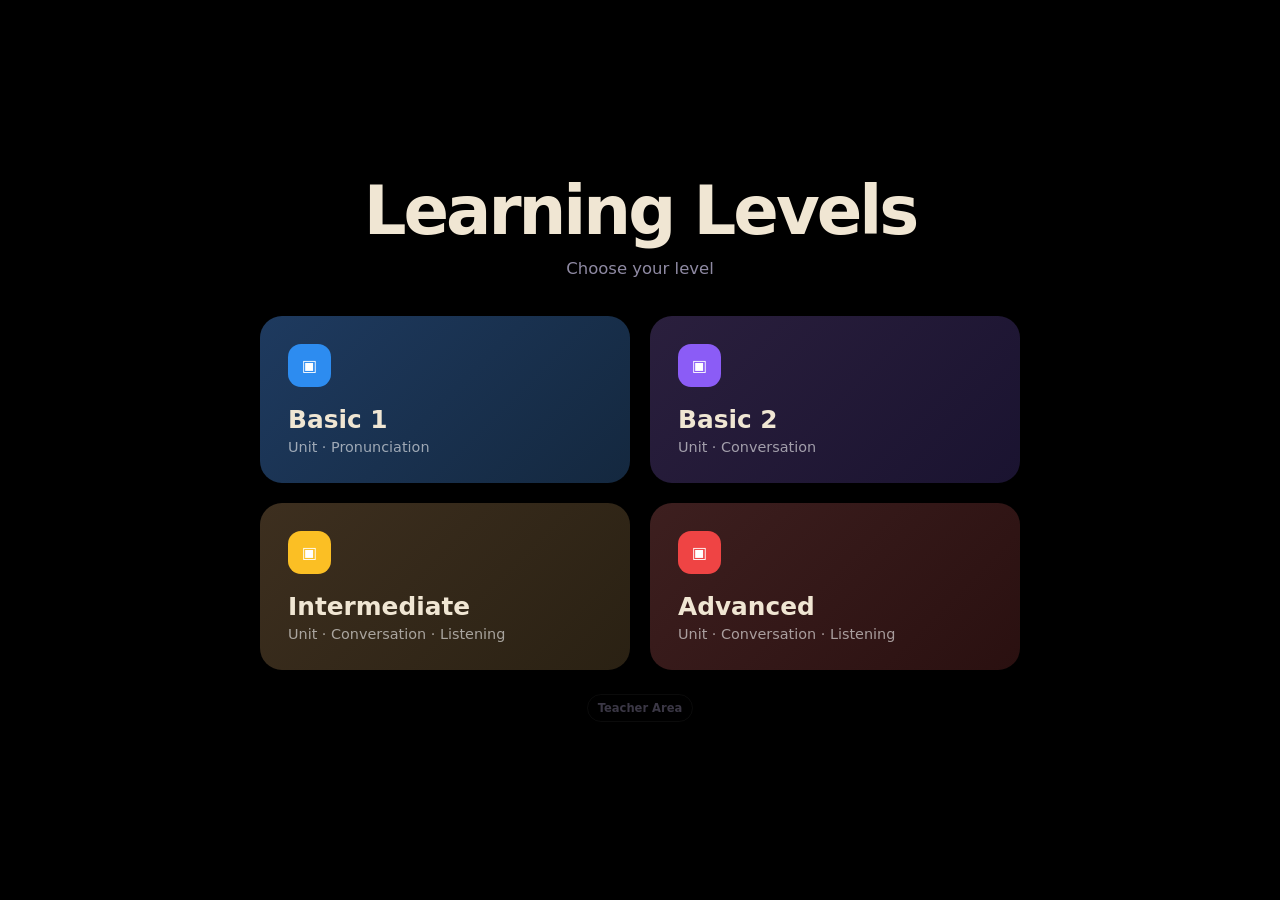
==== index.html @ c1781293 "SUBSTITUIÇÃO UNIT E AUDIO DA UNIT 24" ====
<!doctype html>
<html lang="en">
<head>
  <meta charset="utf-8">
  <meta name="viewport" content="width=device-width,initial-scale=1">
  <meta name="theme-color" content="#000000">
  <meta http-equiv="Cache-Control" content="no-cache, no-store, must-revalidate">
  <meta http-equiv="Pragma" content="no-cache">
  <meta http-equiv="Expires" content="0">
  <title>Learning Levels</title>
  <link rel="stylesheet" href="assets/style-20260909-v16.css?v=22">
</head>
<body>
<main class="app">
  <section id="home-page" class="page home-page active">
    <div class="shell home-shell">
      <header class="hero"><h1>Learning Levels</h1><p>Choose your level</p></header>
      <div id="levels-grid" class="level-grid"></div>
      <div class="teacher-entry-wrap">
        <button id="teacher-access" class="teacher-access-button" type="button">Teacher Area</button>
      </div>
    </div>
  </section>
  <section id="library-page" class="page">
    <div class="shell">
      <div class="topbar"><button id="home-back" class="back-button">← Back</button></div>
      <header><span id="level-badge" class="badge"></span><h1 id="level-title" class="page-title"></h1></header>
      <nav id="category-tabs" class="tabs"></nav>
      <div id="resource-slot"></div>
      <input id="search-input" class="search" type="search" autocomplete="off">
      <div id="items-grid" class="items-grid"></div>
      <div class="footer">SEC Idiomas · Build 2026.09.14-v22</div>
    </div>
  </section>
  <section id="viewer-page" class="page">
    <div class="shell">
      <div class="topbar"><button id="viewer-back" class="back-button">← Back</button></div>
      <header class="viewer-head"><span id="viewer-badge" class="badge"></span><h1 id="viewer-title"></h1></header>
      <div id="media-stack" class="media-stack"></div>
      <div class="footer">SEC Idiomas · Build 2026.09.14-v22</div>
    </div>
  </section>
</main>
<div id="teacher-gate" class="teacher-gate" hidden>
  <section class="teacher-gate-card" role="dialog" aria-modal="true" aria-labelledby="teacher-gate-title">
    <button class="teacher-gate-close" type="button" aria-label="Close" data-close-teacher-gate>×</button>
    <span class="badge">SEC Idiomas</span>
    <h2 id="teacher-gate-title">Teacher Area</h2>
    <p>Enter the teacher password to continue.</p>
    <form id="teacher-login-form" novalidate>
      <label class="teacher-password-label" for="teacher-password">Password</label>
      <input id="teacher-password" class="teacher-password-input" type="password" autocomplete="current-password" required>
      <p id="teacher-login-error" class="teacher-login-error" role="alert" hidden></p>
      <div class="teacher-gate-actions">
        <button class="ghost-button" type="button" data-close-teacher-gate>Cancel</button>
        <button class="primary-link teacher-submit-button" type="submit">Enter</button>
      </div>
    </form>
  </section>
</div>
<script src="assets/teacher-auth-20260721-v13.js?v=22"></script>
<script src="assets/teacher-gate-20260721-v13.js?v=22"></script>
<script src="assets/catalog-20260914-v22.js?v=22"></script>
<script src="assets/app-20260909-v16.js?v=22"></script>
</body>
</html>
---- assets/style-20260909-v16.css ----
/* SEC Idiomas - static library */
:root{--bg:#000000;--surface:#171725;--surface2:#202033;--text:#f0e6d3;--muted:#8f8aa3;--line:rgba(255,255,255,.1);--accent:#fbbf24;--level:#fbbf24;--level-bg1:#3d2f1f;--level-bg2:#2a2113}*{box-sizing:border-box}html{min-height:100%;background:#000000!important;color-scheme:dark}body{margin:0;min-height:100vh;background:#000000!important;color:var(--text);font-family:Inter,system-ui,-apple-system,BlinkMacSystemFont,"Segoe UI",sans-serif}button,input,a{font:inherit}main.app,.app,#app{min-height:100vh;background:#000000!important}.page{display:none;min-height:100vh;padding:42px 18px}.page.active{display:block}.home-page.active{display:flex;align-items:center;justify-content:center}.shell{width:100%;max-width:940px;margin:0 auto}.home-shell{max-width:760px}.hero{text-align:center;margin-bottom:38px}.hero h1{font-size:clamp(2.7rem,8vw,4.2rem);line-height:1;margin:0 0 13px;font-weight:800;letter-spacing:-.045em}.hero p{margin:0;color:var(--muted);font-size:1.03rem}.level-grid{display:grid;grid-template-columns:repeat(2,minmax(0,1fr));gap:20px}.level-card{border:0;border-radius:22px;padding:28px;text-align:left;color:var(--text);min-height:150px;cursor:pointer;transition:.24s transform,.24s box-shadow,.24s opacity;background:linear-gradient(135deg,var(--c1),var(--c2))}.level-card:hover:not(:disabled){transform:translateY(-5px);box-shadow:0 18px 42px rgba(0,0,0,.28)}.level-card:disabled{opacity:.42;cursor:not-allowed}.level-icon{width:43px;height:43px;border-radius:13px;display:grid;place-items:center;background:var(--level);color:white;margin-bottom:18px}.level-card h2{margin:0;font-size:1.55rem}.level-card p{margin:5px 0 0;color:rgba(255,255,255,.58);font-size:.9rem}.topbar{display:flex;align-items:center;justify-content:space-between;gap:14px;margin-bottom:30px}.back-button,.ghost-button{display:inline-flex;align-items:center;gap:9px;border:1px solid var(--line);background:rgba(255,255,255,.045);color:var(--muted);padding:10px 14px;border-radius:12px;cursor:pointer;text-decoration:none}.back-button:hover,.ghost-button:hover{color:var(--text);background:rgba(255,255,255,.075)}.badge{display:inline-block;color:var(--level);background:color-mix(in srgb,var(--level) 14%,transparent);font-weight:750;font-size:.72rem;letter-spacing:.13em;text-transform:uppercase;padding:6px 10px;border-radius:999px;margin-bottom:10px}.page-title{margin:0;font-size:clamp(2.3rem,7vw,3.7rem);letter-spacing:-.04em}.tabs{display:flex;gap:9px;flex-wrap:wrap;margin:27px 0 20px}.tab{border:1px solid var(--line);border-radius:999px;background:transparent;color:var(--muted);padding:9px 16px;cursor:pointer;font-weight:700}.tab.active{background:var(--level);border-color:var(--level);color:#101018}.resource-card{display:flex;align-items:center;justify-content:space-between;gap:15px;border:1px solid var(--line);background:rgba(255,255,255,.035);border-radius:16px;padding:14px 16px;margin-bottom:20px}.resource-card strong{font-size:.94rem}.resource-card audio{width:min(390px,62vw);height:38px}.search{width:100%;border:1px solid var(--line);background:rgba(255,255,255,.045);color:var(--text);border-radius:14px;padding:13px 15px;outline:none;margin-bottom:20px}.search:focus{border-color:var(--level);box-shadow:0 0 0 3px color-mix(in srgb,var(--level) 16%,transparent)}.items-grid{display:grid;grid-template-columns:repeat(4,minmax(0,1fr));gap:14px;padding-bottom:36px}.item-card{border:0;border-radius:17px;min-height:125px;padding:18px;text-align:left;color:var(--text);cursor:pointer;background:linear-gradient(135deg,var(--level-bg1),var(--level-bg2));transition:.2s transform,.2s box-shadow,.2s opacity}.item-card:hover:not(:disabled){transform:translateY(-3px);box-shadow:0 10px 28px rgba(0,0,0,.25)}.item-card:disabled{opacity:.38;cursor:not-allowed}.item-kicker{display:block;color:var(--level);font-size:.68rem;text-transform:uppercase;letter-spacing:.13em;font-weight:800;margin-bottom:7px}.item-number{display:block;font-weight:800;font-size:1.45rem;line-height:1}.item-title{display:block;color:rgba(240,230,211,.72);font-size:.82rem;line-height:1.25;margin-top:8px}.pending{display:inline-block;margin-top:9px;color:#fca5a5;font-size:.7rem}.viewer-head{margin-bottom:23px}.viewer-head h1{margin:0;font-size:clamp(2rem,6vw,3.15rem);letter-spacing:-.035em}.viewer-head p{color:var(--muted);margin:8px 0 0}.media-stack{display:grid;gap:18px}.media-card{border:1px solid var(--line);background:rgba(255,255,255,.035);border-radius:18px;padding:17px}.media-card h2{font-size:.8rem;text-transform:uppercase;letter-spacing:.12em;color:var(--level);margin:0 0 12px}.audio-player{width:100%}.pdf-actions{display:flex;gap:10px;flex-wrap:wrap;margin-bottom:13px}.primary-link{display:inline-flex;align-items:center;justify-content:center;text-decoration:none;border-radius:11px;padding:10px 14px;background:var(--level);color:#101018;font-weight:800}.pdf-frame{display:block;width:100%;height:min(76vh,820px);border:0;border-radius:12px;background:#fff}.empty-state{border:1px dashed var(--line);border-radius:17px;padding:28px;text-align:center;color:var(--muted)}.footer{color:#5f5a70;text-align:center;font-size:.75rem;padding:12px 0 28px}.teacher-grid{display:grid;grid-template-columns:repeat(3,minmax(0,1fr));gap:13px}.teacher-link{display:block;text-decoration:none;color:var(--text);border:1px solid var(--line);background:rgba(255,255,255,.04);border-radius:15px;padding:16px}.teacher-link span{display:block;color:var(--accent);font-size:.72rem;text-transform:uppercase;letter-spacing:.1em;margin-bottom:6px}@media(max-width:800px){.items-grid{grid-template-columns:repeat(3,minmax(0,1fr))}.teacher-grid{grid-template-columns:repeat(2,minmax(0,1fr))}}@media(max-width:600px){.page{padding:28px 14px}.level-grid{grid-template-columns:1fr}.level-card{min-height:128px}.items-grid{grid-template-columns:repeat(2,minmax(0,1fr));gap:11px}.item-card{min-height:116px;padding:15px}.resource-card{align-items:flex-start;flex-direction:column}.resource-card audio{width:100%}.pdf-frame{height:68vh}.topbar{align-items:flex-start}.teacher-grid{grid-template-columns:1fr}}
/* Mobile-safe PDF.js viewer */
.pdfjs-viewer{width:100%;min-height:240px;border-radius:12px;background:#2b2b38;padding:10px;overflow:visible}
.pdf-summary{position:sticky;top:8px;z-index:2;width:max-content;margin:0 auto 10px;padding:6px 10px;border-radius:999px;background:rgba(15,15,26,.88);color:#d8d4df;font-size:.72rem;font-weight:700;backdrop-filter:blur(6px)}
.pdf-page{width:100%;min-height:340px;display:flex;align-items:flex-start;justify-content:center;margin:0 auto 14px;border-radius:8px;background:#e7e7e7;overflow:hidden;box-shadow:0 5px 18px rgba(0,0,0,.28)}
.pdf-canvas{display:block;max-width:100%;height:auto!important;background:#fff}
.pdf-page-placeholder,.pdf-loading,.pdf-page-error,.pdf-error{width:100%;min-height:240px;display:flex;align-items:center;justify-content:center;text-align:center;color:#565663;background:#f2f2f2;padding:22px}
.pdf-loading{border-radius:10px}
.pdf-error{flex-direction:column;gap:7px;border-radius:10px;color:#5e2730;background:#fff0f2}
.pdf-error span{font-size:.86rem}
@media(max-width:600px){.media-card{padding:12px}.pdfjs-viewer{padding:6px}.pdf-page{min-height:250px;margin-bottom:9px}.pdf-summary{top:4px}.primary-link{width:100%}}

/* Teacher all-in-one listening view — v11 */
.teacher-intro{margin:12px 0 38px;color:var(--muted);font-size:1rem;line-height:1.5}
.teacher-sections{display:grid;gap:48px}
.teacher-section h2{margin:0 0 18px;font-size:2rem}
.teacher-listening-card{width:100%;font:inherit;text-align:left;cursor:pointer;appearance:none}
.teacher-listening-card span{color:var(--teacher-level,var(--accent))}
.teacher-listening-card:hover{transform:translateY(-2px);background:rgba(255,255,255,.07);border-color:color-mix(in srgb,var(--teacher-level,var(--accent)) 45%,var(--line));box-shadow:0 10px 24px rgba(0,0,0,.22)}
.teacher-media-card{scroll-margin-top:12px}
.teacher-audio-card{position:sticky;top:8px;z-index:4;background:#171725;box-shadow:0 8px 26px rgba(0,0,0,.28)}
@media(max-width:600px){.teacher-intro{margin-bottom:28px}.teacher-sections{gap:38px}.teacher-section h2{font-size:1.65rem}.teacher-audio-card{top:4px}}

/* Teacher password gate — v12 */
.teacher-entry-wrap{display:flex;justify-content:center;margin-top:26px}
.teacher-access-button{border:1px solid var(--line);background:rgba(255,255,255,.045);color:var(--muted);padding:10px 16px;border-radius:999px;cursor:pointer;font-weight:700;transition:.2s background,.2s color,.2s border-color}
.teacher-access-button:hover{background:rgba(255,255,255,.085);color:var(--text);border-color:rgba(255,255,255,.18)}
.teacher-gate{position:fixed;inset:0;z-index:9999;display:flex;align-items:center;justify-content:center;padding:20px;background:rgba(0,0,0,.82);backdrop-filter:blur(9px)}
.teacher-gate[hidden]{display:none!important}
.teacher-gate-card{position:relative;width:min(100%,430px);border:1px solid var(--line);border-radius:22px;padding:30px;background:#111115;box-shadow:0 24px 80px rgba(0,0,0,.55)}
.teacher-gate-card h2{margin:0;font-size:2rem;letter-spacing:-.035em}
.teacher-gate-card>p{margin:9px 0 23px;color:var(--muted);line-height:1.45}
.teacher-gate-close{position:absolute;top:14px;right:15px;width:36px;height:36px;border:1px solid var(--line);border-radius:999px;background:rgba(255,255,255,.04);color:var(--muted);font-size:1.45rem;line-height:1;cursor:pointer}
.teacher-gate-close:hover{color:var(--text);background:rgba(255,255,255,.08)}
.teacher-password-label{display:block;margin-bottom:8px;color:var(--text);font-size:.86rem;font-weight:750}
.teacher-password-input{width:100%;border:1px solid var(--line);border-radius:13px;padding:13px 14px;background:#070709;color:var(--text);outline:none}
.teacher-password-input:focus{border-color:var(--accent);box-shadow:0 0 0 3px color-mix(in srgb,var(--accent) 18%,transparent)}
.teacher-login-error{margin:10px 0 0;color:#fca5a5;font-size:.84rem}
.teacher-gate-actions{display:flex;align-items:center;justify-content:flex-end;gap:10px;margin-top:20px}
.teacher-gate-actions-single{justify-content:space-between}
.teacher-submit-button{border:0;cursor:pointer}
.teacher-submit-button:disabled{opacity:.58;cursor:wait}
body.teacher-gate-open{overflow:hidden}
@media(max-width:600px){.teacher-entry-wrap{margin-top:20px}.teacher-gate{padding:14px}.teacher-gate-card{padding:25px 20px}.teacher-gate-actions{align-items:stretch;flex-direction:column-reverse}.teacher-gate-actions .ghost-button,.teacher-gate-actions .primary-link{width:100%;justify-content:center}.teacher-gate-actions-single{flex-direction:column-reverse}}

/* Teacher entry visibility and iframe-safe placement — v13 */
.teacher-entry-wrap{
  position:fixed;
  top:16px;
  right:18px;
  z-index:50;
  margin:0;
}
.teacher-access-button{
  background:rgba(17,17,21,.92);
  box-shadow:0 8px 26px rgba(0,0,0,.34);
  backdrop-filter:blur(8px);
}
@media(max-width:600px){
  .teacher-entry-wrap{top:10px;right:10px}
  .teacher-access-button{padding:8px 12px;font-size:.78rem}
}

/* Discreet Teacher Area entry below the level cards — v14 */
.teacher-entry-wrap{
  position:static;
  top:auto;
  right:auto;
  z-index:auto;
  display:flex;
  justify-content:center;
  margin:24px auto 0;
}
.teacher-access-button{
  border-color:rgba(255,255,255,.07);
  background:transparent;
  color:#5f5a70;
  padding:6px 10px;
  border-radius:999px;
  font-size:.72rem;
  font-weight:600;
  box-shadow:none;
  backdrop-filter:none;
  opacity:.62;
}
.teacher-access-button:hover,
.teacher-access-button:focus-visible{
  background:rgba(255,255,255,.035);
  color:var(--muted);
  border-color:rgba(255,255,255,.12);
  opacity:1;
}
@media(max-width:600px){
  .teacher-entry-wrap{position:static;top:auto;right:auto;margin-top:18px}
  .teacher-access-button{padding:6px 9px;font-size:.69rem}
}

.video-player{display:block;width:100%;max-width:100%;max-height:min(72vh,820px);border:0;border-radius:12px;background:#000}
@media(max-width:600px){.video-player{max-height:58vh}}
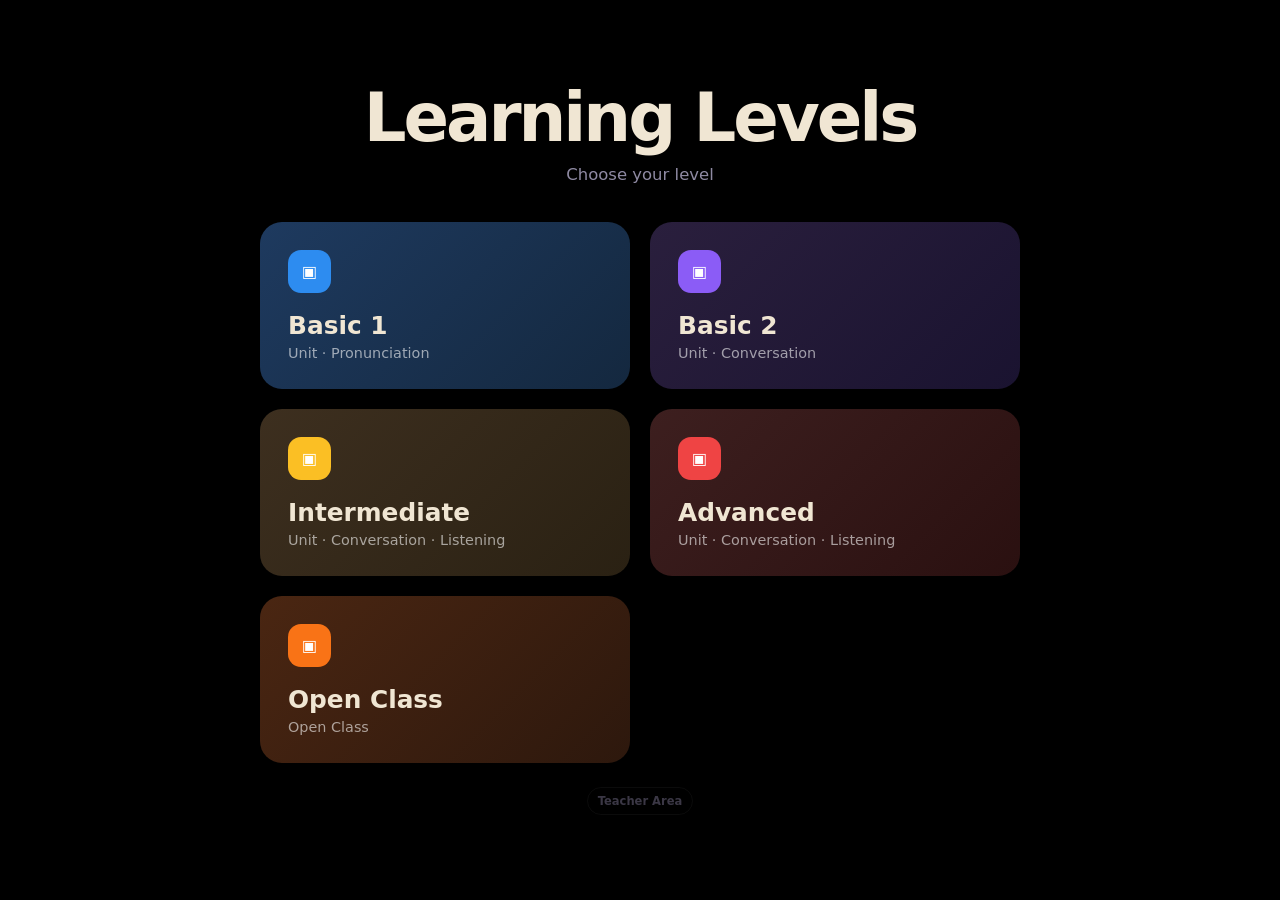
==== commit 8793b131: "open class addition" ====
--- a/index.html
+++ b/index.html
@@ -8,7 +8,7 @@
   <meta http-equiv="Pragma" content="no-cache">
   <meta http-equiv="Expires" content="0">
   <title>Learning Levels</title>
-  <link rel="stylesheet" href="assets/style-20260909-v16.css?v=22">
+  <link rel="stylesheet" href="assets/style-20260909-v16.css?v=27">
 </head>
 <body>
 <main class="app">
@@ -29,7 +29,7 @@
       <div id="resource-slot"></div>
       <input id="search-input" class="search" type="search" autocomplete="off">
       <div id="items-grid" class="items-grid"></div>
-      <div class="footer">SEC Idiomas · Build 2026.09.14-v22</div>
+      <div class="footer">SEC Idiomas · Build 2026.10.15-v27</div>
     </div>
   </section>
   <section id="viewer-page" class="page">
@@ -37,7 +37,7 @@
       <div class="topbar"><button id="viewer-back" class="back-button">← Back</button></div>
       <header class="viewer-head"><span id="viewer-badge" class="badge"></span><h1 id="viewer-title"></h1></header>
       <div id="media-stack" class="media-stack"></div>
-      <div class="footer">SEC Idiomas · Build 2026.09.14-v22</div>
+      <div class="footer">SEC Idiomas · Build 2026.10.15-v27</div>
     </div>
   </section>
 </main>
@@ -58,9 +58,9 @@
     </form>
   </section>
 </div>
-<script src="assets/teacher-auth-20260721-v13.js?v=22"></script>
-<script src="assets/teacher-gate-20260721-v13.js?v=22"></script>
-<script src="assets/catalog-20260914-v22.js?v=22"></script>
-<script src="assets/app-20260909-v16.js?v=22"></script>
+<script src="assets/teacher-auth-20260721-v13.js?v=27"></script>
+<script src="assets/teacher-gate-20260721-v13.js?v=27"></script>
+<script src="assets/catalog-20261015-v27.js?v=27"></script>
+<script src="assets/app-20260909-v16.js?v=27"></script>
 </body>
 </html>
